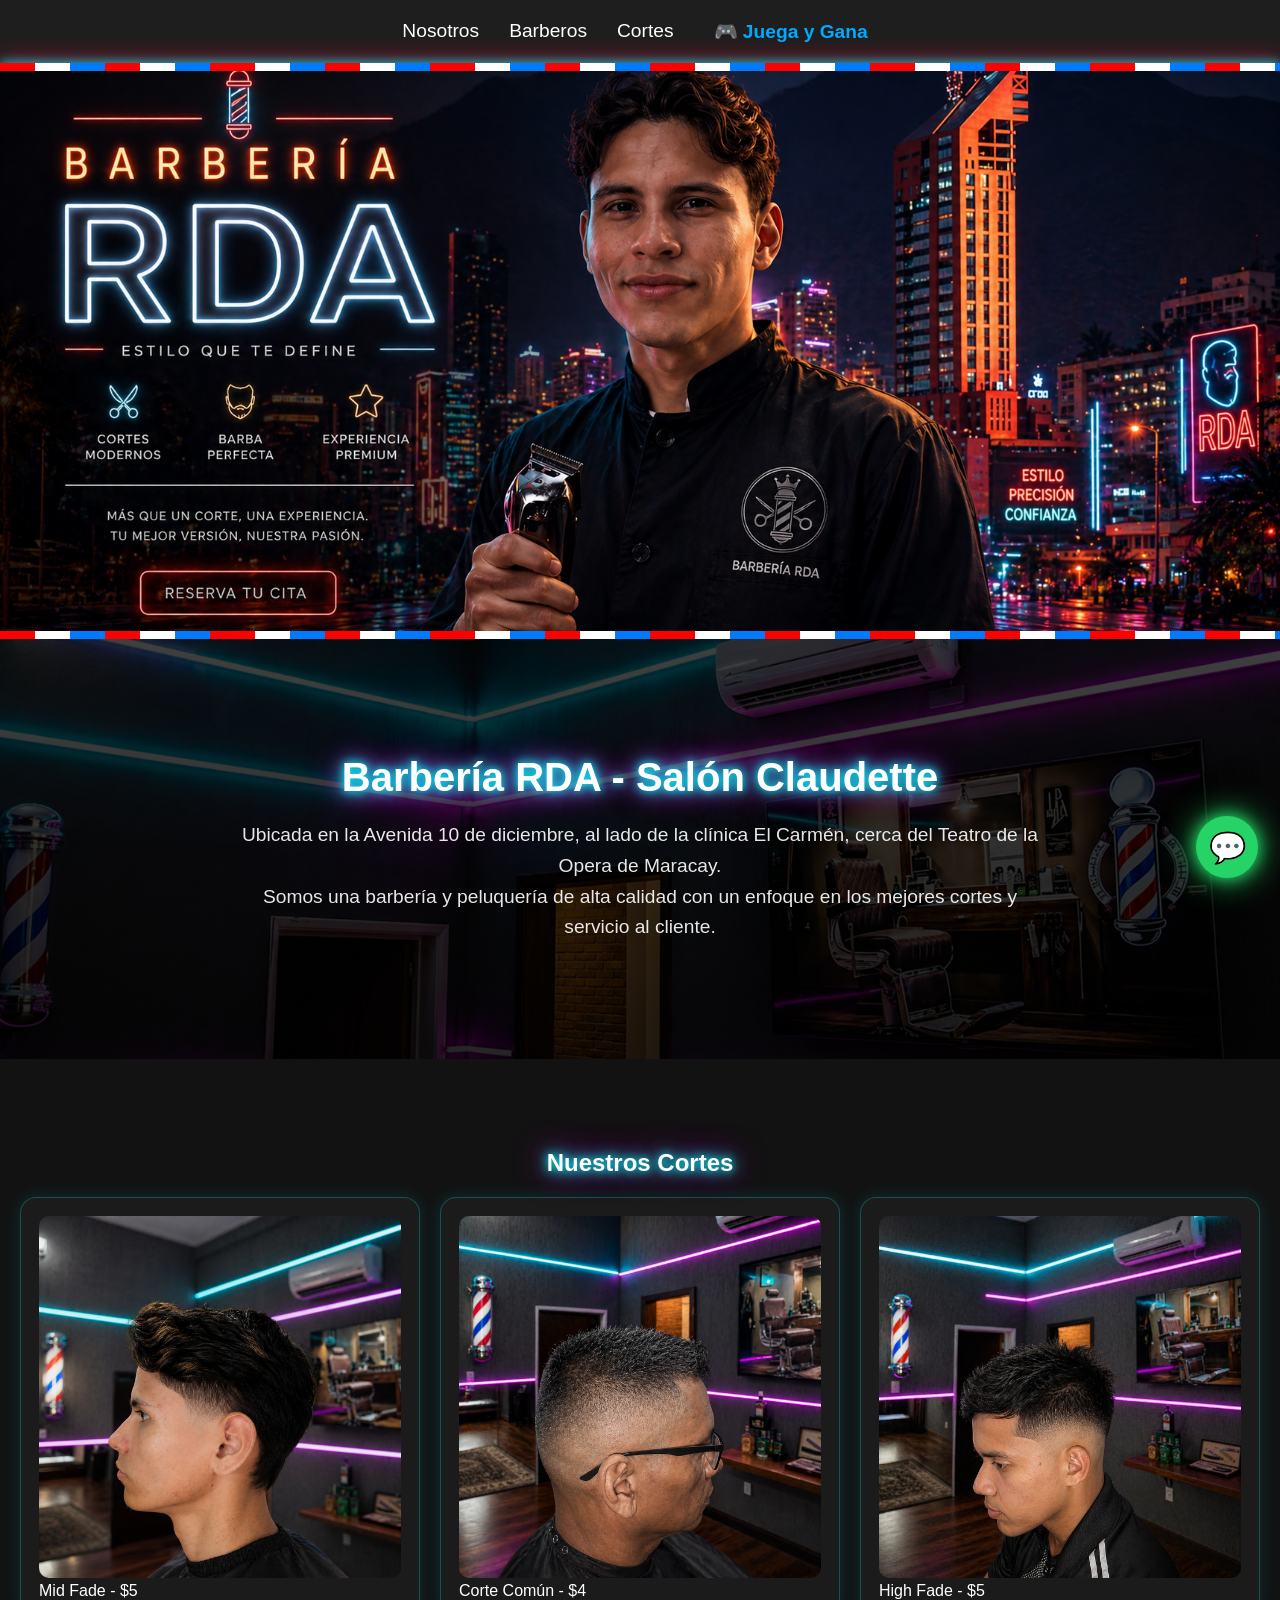
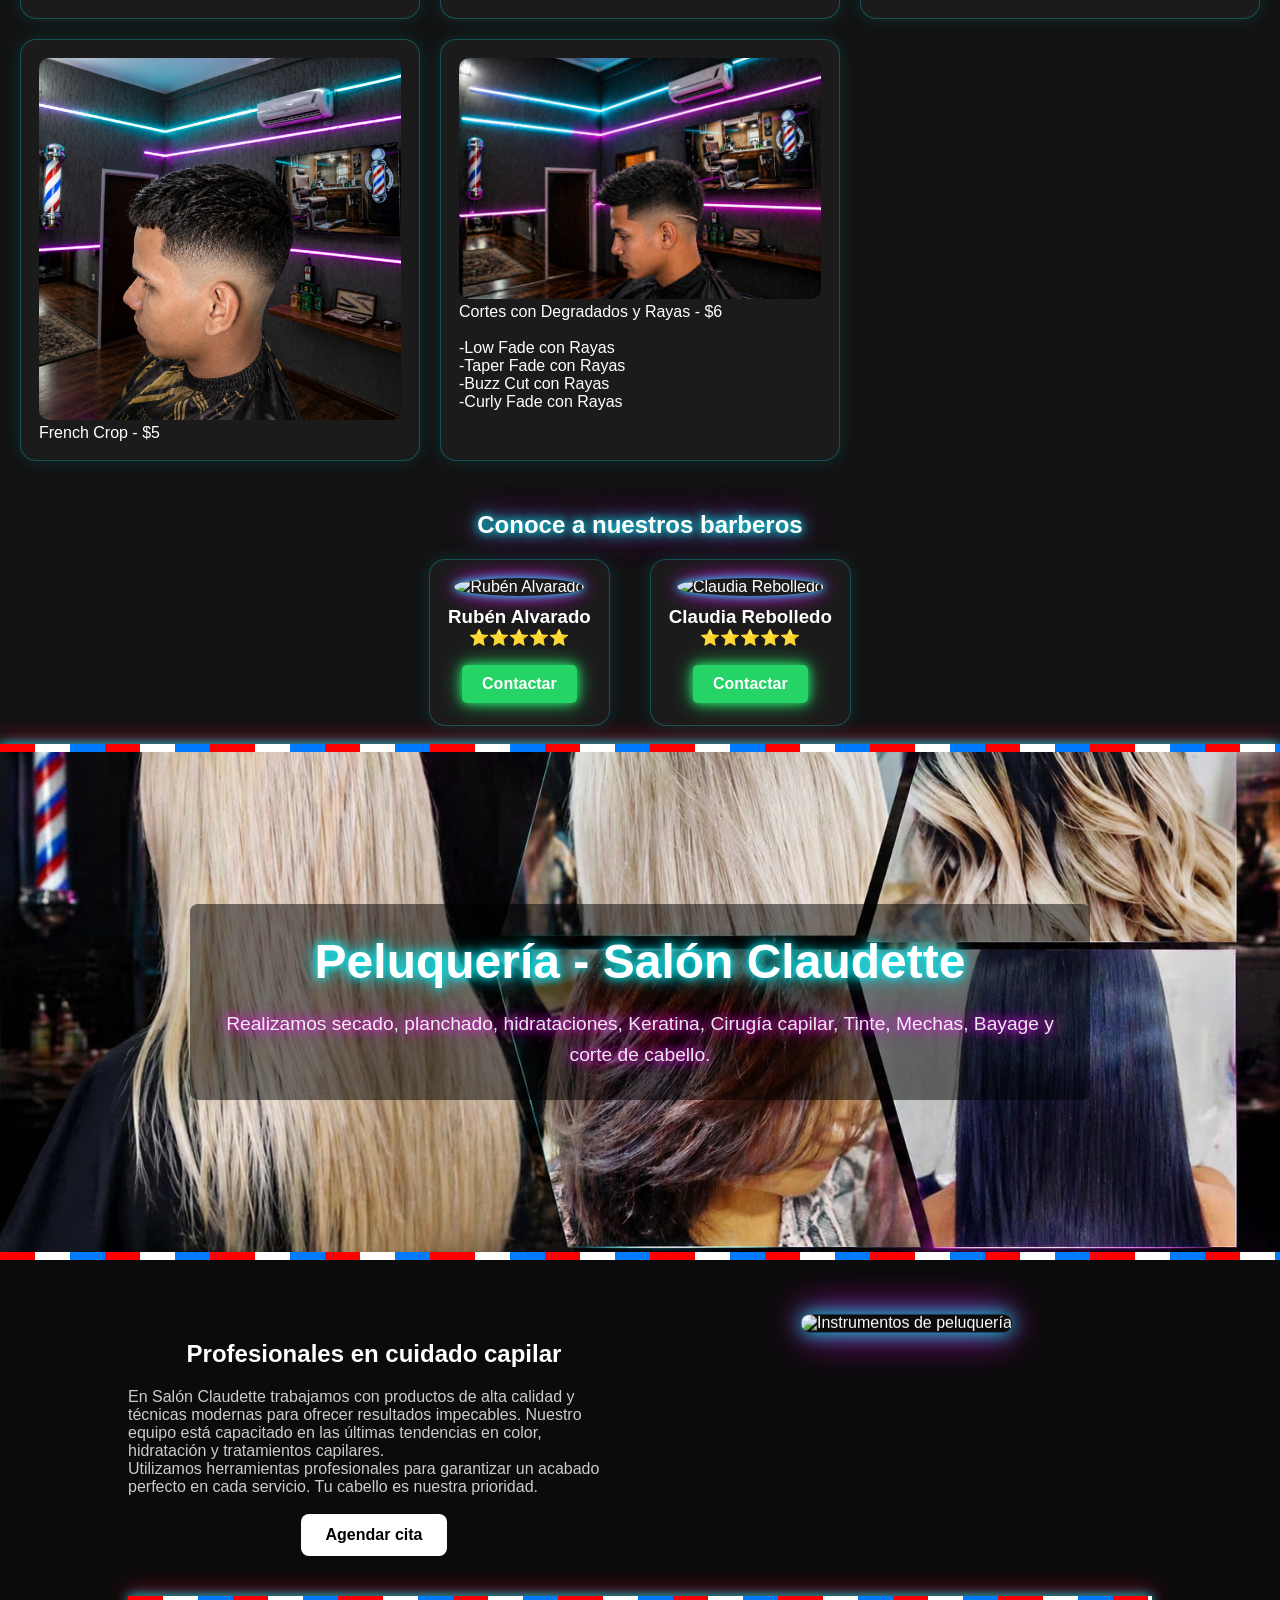
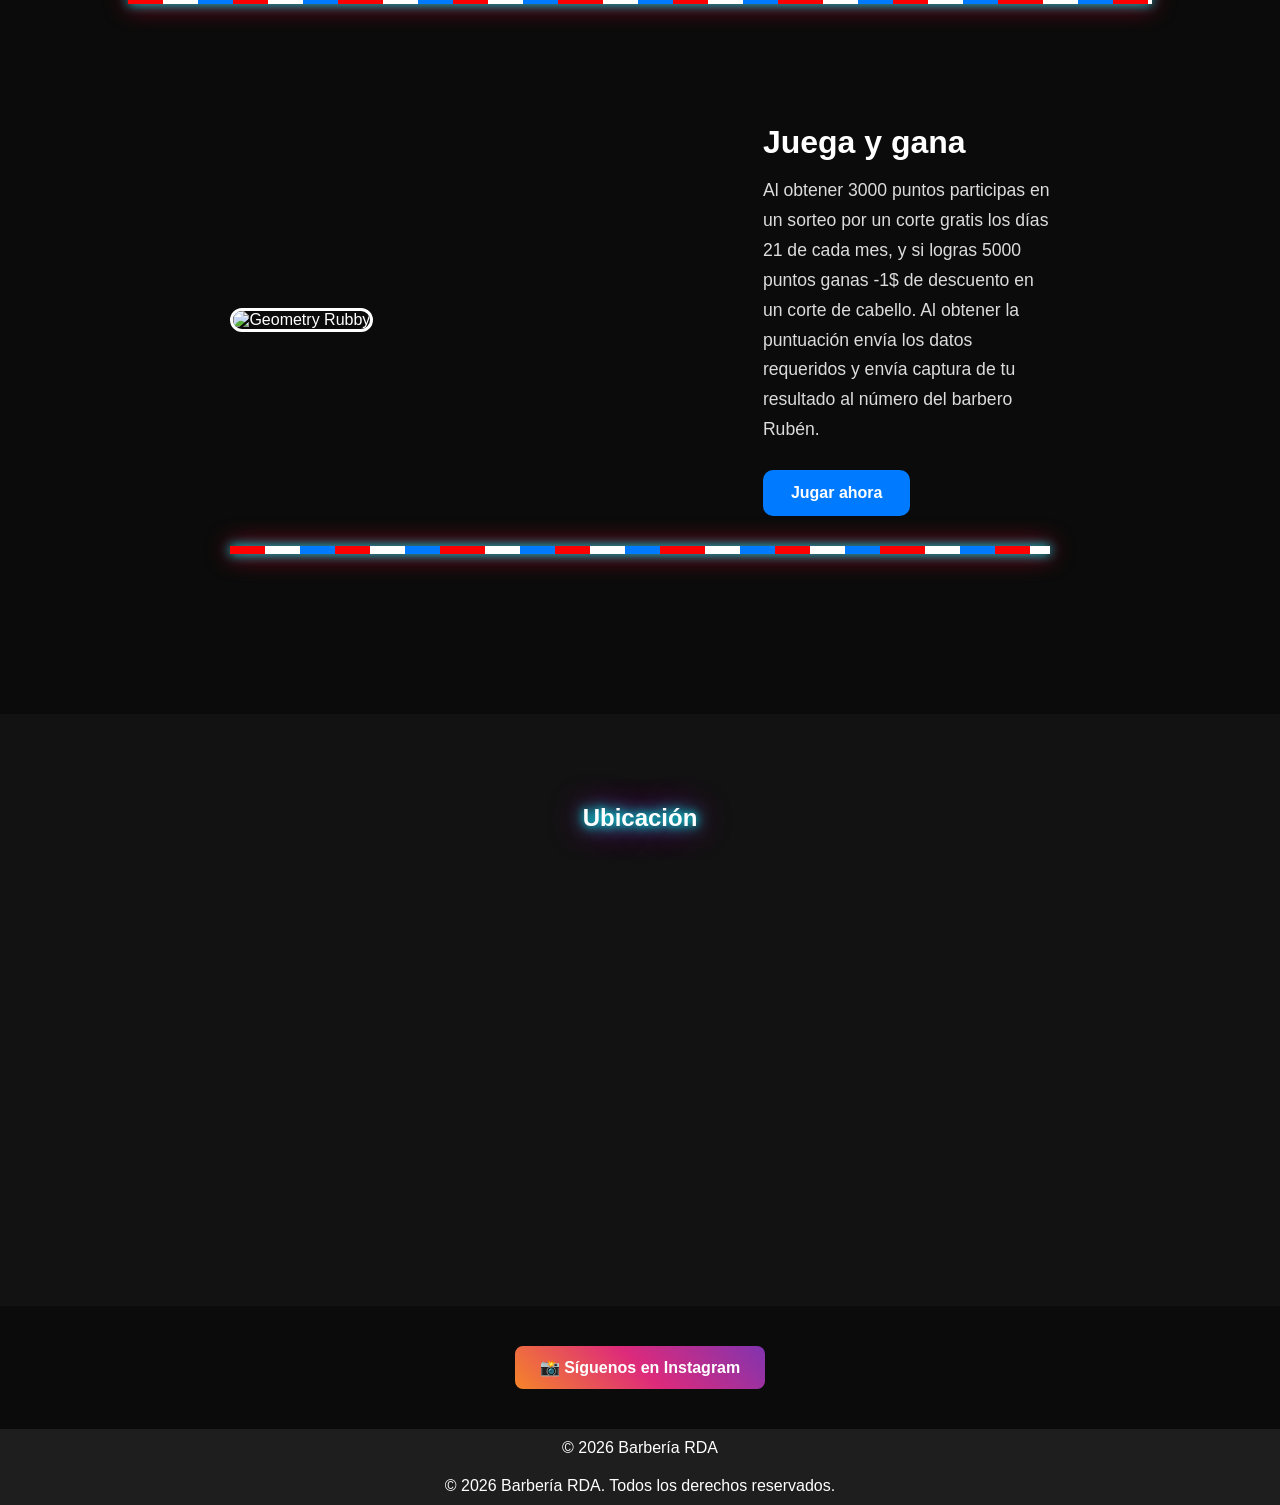
==== index.html @ 99c00459 "Add files via upload" ====
<!DOCTYPE html>
<html lang="es">
<head>
    <meta charset="UTF-8">
    <meta name="viewport" content="width=device-width, initial-scale=1.0">
    <title>Barbería RDA</title>
    <link rel="icon" href="favicon.ico">
    <link rel="stylesheet" href="style.css">
    <script src="script.js" defer></script>
</head>
<body>
    <!-- NAVBAR -->
    <header>
        <nav>
            <ul>
                <li><a href="#nosotros">Nosotros</a></li>
                <li><a href="#barberos">Barberos</a></li>
                <li><a href="#cortes">Cortes</a></li>
                <li>
    <a href="juego.html" class="game-link">
        🎮 Juega y Gana
    </a>
</li>
            </ul>
        </nav>
    </header>
<div class="barber-lines"></div>
    <!-- Hade de portada -->
    <section class="hero" id="hero">
        <div class="hero-content">
        </div>
    </section>
<div class="barber-lines"></div>
    <section id="nosotros" class="about">
    <div class="about-content">
        <h2>Barbería RDA - Salón Claudette</h2>
        <p>
            Ubicada en la Avenida 10 de diciembre, al lado de la clínica El Carmén,
            cerca del Teatro de la Opera de Maracay.
        </p>
        <p>
            Somos una barbería y peluquería de alta calidad con un enfoque en los mejores cortes
            y servicio al cliente.
        </p>
    </div>
</section>

    <!-- Galería de Cortes -->
    <section id="cortes" class="gallery">
        <h2>Nuestros Cortes</h2>
        <div class="gallery-container">
            <div class="gallery-item">
                <img src="mid_fade.png" alt="Mid Fade">
                <p>Mid Fade - $5</p>
            </div>
            <div class="gallery-item">
                <img src="corte_comun.png" alt="Corte Común">
                <p>Corte Común - $4</p>
            </div>
            <div class="gallery-item">
                <img src="high_fade.png" alt="High Fade">
                <p>High Fade - $5</p>
            </div>
            <div class="gallery-item">
                <img src="french_crop.png" alt="French Crop">
                <p>French Crop - $5</p>
            </div>
            <div class="gallery-item">
                <img src="degradado_rayas.png" alt="Corte con Degradados y Rayas">
                <br>
                <p>Cortes con Degradados y Rayas - $6</p>
                <br>
                <p> -Low Fade con Rayas</p>
                <p> -Taper Fade con Rayas</p>
                <p> -Buzz Cut con Rayas</p>
                <p> -Curly Fade con Rayas</p>
            </div>
        </div>
    </section>

    <!-- Sección de Barberos -->
    <section id="barberos" class="barbers">
        <h2>Conoce a nuestros barberos</h2>
        <div class="barber-container">
            <!-- Barbero 1 -->
            <div class="barber">
                <img src="barbero1.png" alt="Rubén Alvarado" class="barber-photo">
                <h3>Rubén Alvarado</h3>
                <p>⭐⭐⭐⭐⭐</p>
                <br>
                <a href="https://wa.me/584122921565" class="contact-btn">Contactar</a>
            </div>
            <!-- Barbero 2 -->
            <div class="barber">
                <img src="barbero2.png" alt="Claudia Rebolledo" class="barber-photo">
                <h3>Claudia Rebolledo</h3>
                <p>⭐⭐⭐⭐⭐</p>
                <br>
                <a href="https://wa.me/584122921565" class="contact-btn">Contactar</a>
            </div>
        </div>
        <br>
    </section>

    <div class="barber-lines"></div>
<!-- Sección de Peluquería - Salón Claudette -->
<section id="salon" class="salon">
    <div class="salon-content">
        <h2>Peluquería - Salón Claudette</h2>
        <p>Realizamos secado, planchado, hidrataciones, Keratina, Cirugía capilar, Tinte, Mechas, Bayage y corte de cabello.</p>
    </div>
</section>

<div class="barber-lines"></div>

<section class="info-salon">
    
    <div class="info-text">
        <h2>Profesionales en cuidado capilar</h2>
        <p>
            En Salón Claudette trabajamos con productos de alta calidad y técnicas modernas para ofrecer resultados impecables.
            Nuestro equipo está capacitado en las últimas tendencias en color, hidratación y tratamientos capilares.
        </p>

        <p>
            Utilizamos herramientas profesionales para garantizar un acabado perfecto en cada servicio.
            Tu cabello es nuestra prioridad.
        </p>
<br>
        <a href="https://wa.me/584122921565" class="btn-neon">Agendar cita</a>
    </div>

    <div class="info-img">
        <img src="images/peluqueria-tools.png" alt="Instrumentos de peluquería">
    </div>

<div class="barber-lines"></div>

<section class="juega-gana">
    <div class="juega-img">
        <img src="images/geometry-rubby.png" alt="Geometry Rubby">
    </div>

    <div class="juega-text">
        <h3>Juega y gana</h3>
        <p>
            Al obtener 3000 puntos participas en un sorteo por un corte gratis
            los días 21 de cada mes, y si logras 5000 puntos ganas -1$ de descuento
            en un corte de cabello. Al obtener la puntuación envía los datos requeridos
            y envía captura de tu resultado al número del barbero Rubén.
        </p>

        <a href="juego.html" class="juega-btn">Jugar ahora</a>
    </div>
<div class="barber-lines"></div>
</section>
</section>
    <!-- Mapa de ubicación -->
    <section class="map">
    <h2>Ubicación</h2>

    <iframe
        src="https://www.google.com/maps?q=10.247257297403266,-67.5965712957695&z=17&output=embed"
        width="100%"
        height="400"
        style="border:0;"
        allowfullscreen=""
        loading="lazy">
    </iframe>

</section>

 <!-- NUEVO BOTÓN INSTAGRAM -->
<div class="instagram-section">
    <a href="https://instagram.com/rubycla6?utm_source=qr&igsh=MTQ2eWVIYm5rbWIwaQ==" target="_blank" class="instagram-btn">
        📸 Síguenos en Instagram
    </a>
</div>

<!-- FOOTER -->
<footer>
    <p>&copy; 2026 Barbería RDA</p>
</footer>

    <!-- Footer -->
    <footer>
        <p>&copy; 2026 Barbería RDA. Todos los derechos reservados.</p>
    </footer>

</body>
</html>
---- style.css ----
* {
    margin: 0;
    padding: 0;
    box-sizing: border-box;
}

body {
    font-family: Arial, sans-serif;
    background-color: #121212;
    color: #fff;
}

header {
    background: #1e1e1e;
    padding: 20px;
}

nav ul {
    display: flex;
    justify-content: center;
    list-style-type: none;
}

nav ul li {
    margin: 0 15px;
}

nav ul li a {
    color: #fff;
    text-decoration: none;
    font-size: 1.2rem;
}

.hero {
    position: relative;
    width: 100%;
    min-height: 560px;
    background: url('your-image.png') no-repeat center center/cover;
    display: flex;
    justify-content: center;
    align-items: center;
    text-align: center;
    padding: 20px;
}

.hero::before,
.hero::after {
    content: "";
    position: absolute;
    top: 0;
    bottom: 0;
    width: 10px;
    background: linear-gradient(180deg, #ff0000, #00ffff, #ffffff);
    z-index: -1;
}

.hero::before {
    left: 0;
}

.hero::after {
    right: 0;
}

/* Efecto neón animado */
.hero-content h1 {
    font-size: 3rem;
    margin: 0;
    text-shadow:
        0 0 10px #00f7ff,
        0 0 20px #00f7ff,
        0 0 35px #ff00ff;
    color: white;
}

.about {
    width: 100%;
    min-height: 420px;
    background-image: linear-gradient(
        rgba(0,0,0,0.75),
        rgba(0,0,0,0.85)
    ), url('1001301289.png'); /* ← tu imagen 1 */
    
    background-size: cover;
    background-position: center;
    background-repeat: no-repeat;

    display: flex;
    justify-content: center;
    align-items: center;
    text-align: center;
    padding: 60px 20px;
}

.about-content {
    max-width: 800px;
    color: #fff;
}

.about-content h2 {
    font-size: 2.5rem;
    margin-bottom: 20px;
    text-shadow:
        0 0 8px #00f7ff,
        0 0 18px #00f7ff,
        0 0 30px #ff00ff;
}

.about-content p {
    font-size: 1.2rem;
    line-height: 1.6;
    opacity: 0.9;
}

h2 {
    text-align: center;
    margin-bottom: 20px;
}

.gallery-container {
    display: grid;
    grid-template-columns: repeat(3, 1fr);
    gap: 20px;
}
/* Sección de Cortes */
.gallery {
    padding: 50px 20px;
    margin-top: 40px;  /* Añadir espacio encima */
}

.gallery-item img {
    width: 100%;
    height: auto;
    border-radius: 10px;
}

.barber-container {
    display: flex;
    justify-content: center;
    gap: 40px;
}

.barber {
    text-align: center;
}

.barber-photo {
    width: 150px;
    height: 150px;
    border-radius: 50%;
    margin-bottom: 10px;

     box-shadow:
        0 0 10px #00f7ff,
        0 0 20px #ff00ff;
}

.contact-btn {
    background-color: #25d366;
    padding: 10px 20px;
    border-radius: 5px;
    color: white;
    text-decoration: none;
    font-weight: bold;
    display: inline-block;
}

.social-icons {
    display: flex;
    justify-content: center;
    gap: 20px;
}

.social-icons a {
    color: #fff;
    font-size: 1.2rem;
    text-decoration: none;
}

.socials {
    display: block;
    opacity: 1;
}

footer {
    background-color: #1e1e1e;
    text-align: center;
    padding: 10px;
}
/* Animaciones al hacer scroll */
.hidden {
    opacity: 0;
    transform: translateY(45px);
    transition: all 0.8s ease;
}

.show {
    opacity: 1;
    transform: translateY(0);
}

/* Efecto neón animado */
.hero-content h1,
h2 {
    text-shadow:
        0 0 8px #00f7ff,
        0 0 18px #00f7ff,
        0 0 35px #ff00ff;
}

.neon-active {
    text-shadow:
        0 0 10px #ffffff,
        0 0 20px #00f7ff,
        0 0 40px #00f7ff,
        0 0 70px #ff00ff;
}

/* Efectos en botones */
.contact-btn {
    position: relative;
    overflow: hidden;
    box-shadow:
        0 0 10px #25d366,
        0 0 20px #25d366;
    transition: 0.3s ease;
}

.contact-btn:hover {
    transform: scale(1.08);
    box-shadow:
        0 0 15px #25d366,
        0 0 35px #25d366,
        0 0 60px #25d366;
}

/* Botón flotante WhatsApp */
.whatsapp-float {
    position: fixed;
    right: 22px;
    bottom: 22px;
    width: 62px;
    height: 62px;
    background: #25d366;
    color: white;
    border-radius: 50%;
    font-size: 30px;
    text-decoration: none;
    display: flex;
    justify-content: center;
    align-items: center;
    z-index: 999;
    box-shadow:
        0 0 15px #25d366,
        0 0 35px #25d366;
    animation: pulseWhatsapp 1.6s infinite;
}

@keyframes pulseWhatsapp {
    0% {
        transform: scale(1);
        box-shadow: 0 0 10px #25d366;
    }

    50% {
        transform: scale(1.12);
        box-shadow:
            0 0 20px #25d366,
            0 0 45px #25d366;
    }

    100% {
        transform: scale(1);
        box-shadow: 0 0 10px #25d366;
    }
}

/* Botón flotante subir arriba */
.top-float {
    position: fixed;
    right: 22px;
    bottom: 95px;
    width: 48px;
    height: 48px;
    border: none;
    border-radius: 50%;
    background: #00f7ff;
    color: #000;
    font-size: 24px;
    font-weight: bold;
    cursor: pointer;
    opacity: 0;
    pointer-events: none;
    z-index: 999;
    box-shadow:
        0 0 12px #00f7ff,
        0 0 30px #00f7ff;
    transition: 0.3s ease;
}

.top-float.active {
    opacity: 1;
    pointer-events: auto;
}

.top-float:hover {
    transform: scale(1.12);
    background: #ff00ff;
    color: white;
    box-shadow:
        0 0 15px #ff00ff,
        0 0 35px #ff00ff;
}

/* Cards con efecto neón */
.gallery-item,
.barber {
    background: rgba(255, 255, 255, 0.04);
    border: 1px solid rgba(0, 247, 255, 0.25);
    border-radius: 16px;
    padding: 18px;
    box-shadow: 0 0 18px rgba(0, 247, 255, 0.12);
    transition: 0.35s ease;
}

.gallery-item:hover,
.barber:hover {
    transform: translateY(-8px) scale(1.02);
    border-color: #ff00ff;
    box-shadow:
        0 0 18px #00f7ff,
        0 0 35px rgba(255, 0, 255, 0.45);
}

/* Imagen con efecto profesional */
.gallery-item img,
.barber-photo {
    transition: 0.35s ease;
}

.gallery-item:hover img {
    transform: scale(1.05);
    filter: brightness(1.15) contrast(1.1);
}

/* Navbar neón */
nav ul li a {
    transition: 0.3s ease;
}

nav ul li a:hover {
    color: #00f7ff;
    text-shadow:
        0 0 8px #00f7ff,
        0 0 18px #00f7ff;
}
/* Sección de Ubicación */
.map {
    padding: 50px 20px;
    margin-top: 40px;  /* Añadir espacio encima */
}
/* Estilo para la sección Peluquería - Salón Claudette */
.salon {
    position: relative;
    width: 100%;
    min-height: 500px;

    background: url('a_polished_salon_style_collage_image_advertisement.png') center/cover no-repeat;

    display: flex;
    justify-content: center;
    align-items: center;
    text-align: center;
    padding: 60px 20px;
    color: #fff;
    overflow: hidden;
}

.salon-content {
    max-width: 900px;
    text-align: center;
    background: rgba(0, 0, 0, 0.5);  /* Fondo oscuro con un toque de transparencia */
    padding: 30px;
    border-radius: 8px;
}

.salon h2 {
    font-size: 3rem;
    margin-bottom: 20px;
    text-shadow: 0 0 8px #00f7ff, 0 0 18px #00f7ff;
}

.salon p {
    font-size: 1.2rem;
    line-height: 1.6;
    opacity: 0.9;
    text-shadow: 0 0 8px #ff00ff, 0 0 18px #ff00ff;
}

.info-salon {
    display: flex;
    align-items: center;
    justify-content: space-between;
    gap: 40px;

    padding: 80px 10%;
    background: #0b0b0b;
    color: #fff;

    flex-wrap: wrap;
}

/* TEXTO */
.info-text {
    flex: 1;
    min-width: 300px;
}

.info-text h2 {
    color: #ffffff;
    text-shadow: none;
}

.info-text {
    display: flex;
    flex-direction: column;
    align-items: center; /* centra TODO incluyendo el botón */
}

.info-text p {
    color: #cccccc;
    text-shadow: none;
}
/* BOTÓN NEON */
.btn-neon {
    display: inline-block;
    padding: 12px 25px;

    background: #ffffff;
    color: #000;

    font-weight: bold;
    border-radius: 8px;
    text-decoration: none;

    border: none;
    box-shadow: none;

    transition: 0.3s;
}
.btn-neon:hover {
    background: #eaeaea;
    transform: translateY(-2px);
}

/* IMAGEN */
.info-img {
    flex: 1;
    min-width: 300px;
    text-align: center;
}

.info-img img {
    width: 100%;
    max-width: 500px;

    border-radius: 15px;

    box-shadow:
        0 0 20px #00f7ff,
        0 0 40px #ff00ff;

    transition: 0.3s;
}

.info-img img:hover {
    transform: scale(1.03);
}

@media (max-width: 768px) {
    .info-salon {
        flex-direction: column;
        text-align: center;
    }
}

/* Scroll reveal */
.reveal {
    opacity: 0;
    transform: translateY(60px);
    transition: 0.9s ease;
}

.reveal.active {
    opacity: 1;
    transform: translateY(0);
}

/* Parallax */
.info-img img {
    will-change: transform;
}

/* Hover con brillo animado */
.info-img img,
.gallery-item,
.barber,
.info-salon {
    position: relative;
    overflow: hidden;
}

.info-img img:hover,
.gallery-item:hover,
.barber:hover {
    filter: brightness(1.15) contrast(1.1);
    box-shadow:
        0 0 20px #00f7ff,
        0 0 45px #ff00ff,
        0 0 70px rgba(255, 255, 255, 0.35);
}

/* Líneas tipo barbería animadas */
.barber-lines {
    width: 100%;
    height: 8px;
    background: repeating-linear-gradient(
        90deg,
        #ff0000 0 35px,
        #ffffff 35px 70px,
        #007bff 70px 105px
    );
    background-size: 220px 100%;
    animation: barberMove 2s linear infinite;
    box-shadow:
        0 0 12px #00f7ff,
        0 0 25px #ff0033;
}

@keyframes barberMove {
    from {
        background-position: 0 0;
    }
    to {
        background-position: 220px 0;
    }
}

.socials {
    position: relative;
    z-index: 10;
}

.instagram-section {
    width: 100%;
    padding: 40px 20px;
    text-align: center;
    background: #0b0b0b;
}

.instagram-btn {
    display: inline-block;
    padding: 12px 25px;

    background: linear-gradient(45deg, #f58529, #dd2a7b, #8134af);
    color: #fff;

    font-weight: bold;
    border-radius: 8px;
    text-decoration: none;

    transition: 0.3s;
}

.instagram-btn:hover {
    transform: translateY(-3px);
    opacity: 0.9;
}

.game-link {
    color: #00aaff;
    font-weight: bold;
    text-decoration: none;
    position: relative;
    padding: 5px 10px;
    transition: 0.3s;
}

.game-link:hover {
    color: #ffffff;
    text-shadow: 0 0 8px #00aaff;
}

.juega-gana {
    display: flex;
    align-items: center;
    justify-content: space-between;
    gap: 30px;
    padding: 80px 10%;
    background: #0b0b0b;
    color: #fff;
    flex-wrap: wrap;
    overflow: hidden;
}

.juega-img {
    flex: 1;
    max-width: 60%;
}

.juega-img img {
    width: 100%;
    height: auto;
    object-fit: cover;
    border-radius: 20px;
    border: 3px solid #ffffff;
}

.juega-text {
    flex: 1;
    max-width: 35%;
}

.juega-text h3 {
    font-size: 2rem;
    margin-bottom: 15px;
    color: #ffffff;
}

.juega-text p {
    font-size: 1.1rem;
    line-height: 1.7;
    color: #dcdcdc;
    margin-bottom: 25px;
}

.juega-btn {
    display: inline-block;
    padding: 14px 28px;
    background: #007bff;
    color: #fff;
    font-weight: bold;
    text-decoration: none;
    border-radius: 10px;
    transition: 0.3s ease;
}

.juega-btn:hover {
    background: #005fcc;
    transform: translateY(-3px);
}

@media (max-width: 768px) {
    .juega-gana {
        text-align: center;
        padding: 60px 20px;
        flex-direction: column;
    }

    .juega-img {
        max-width: 100%;
        margin-bottom: 20px;
    }

    .juega-text h3 {
        font-size: 2.2rem;
    }
}
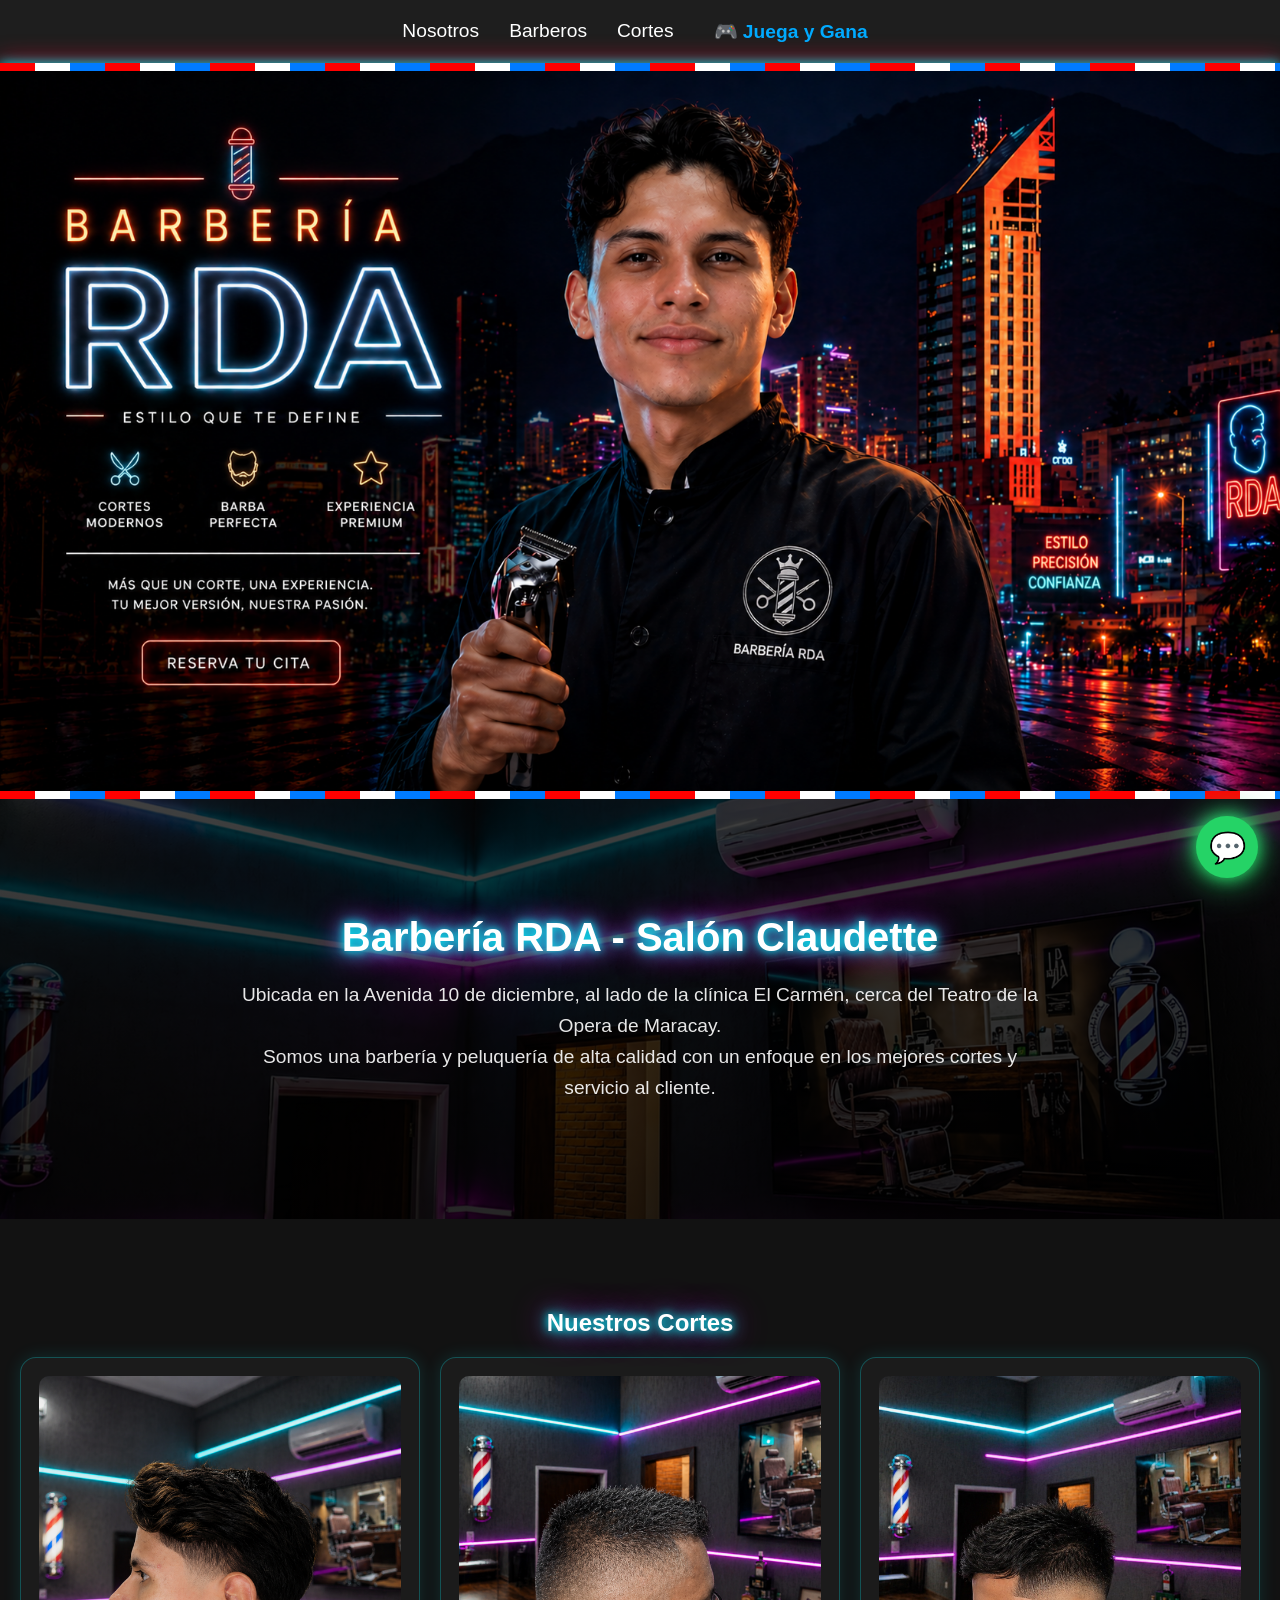
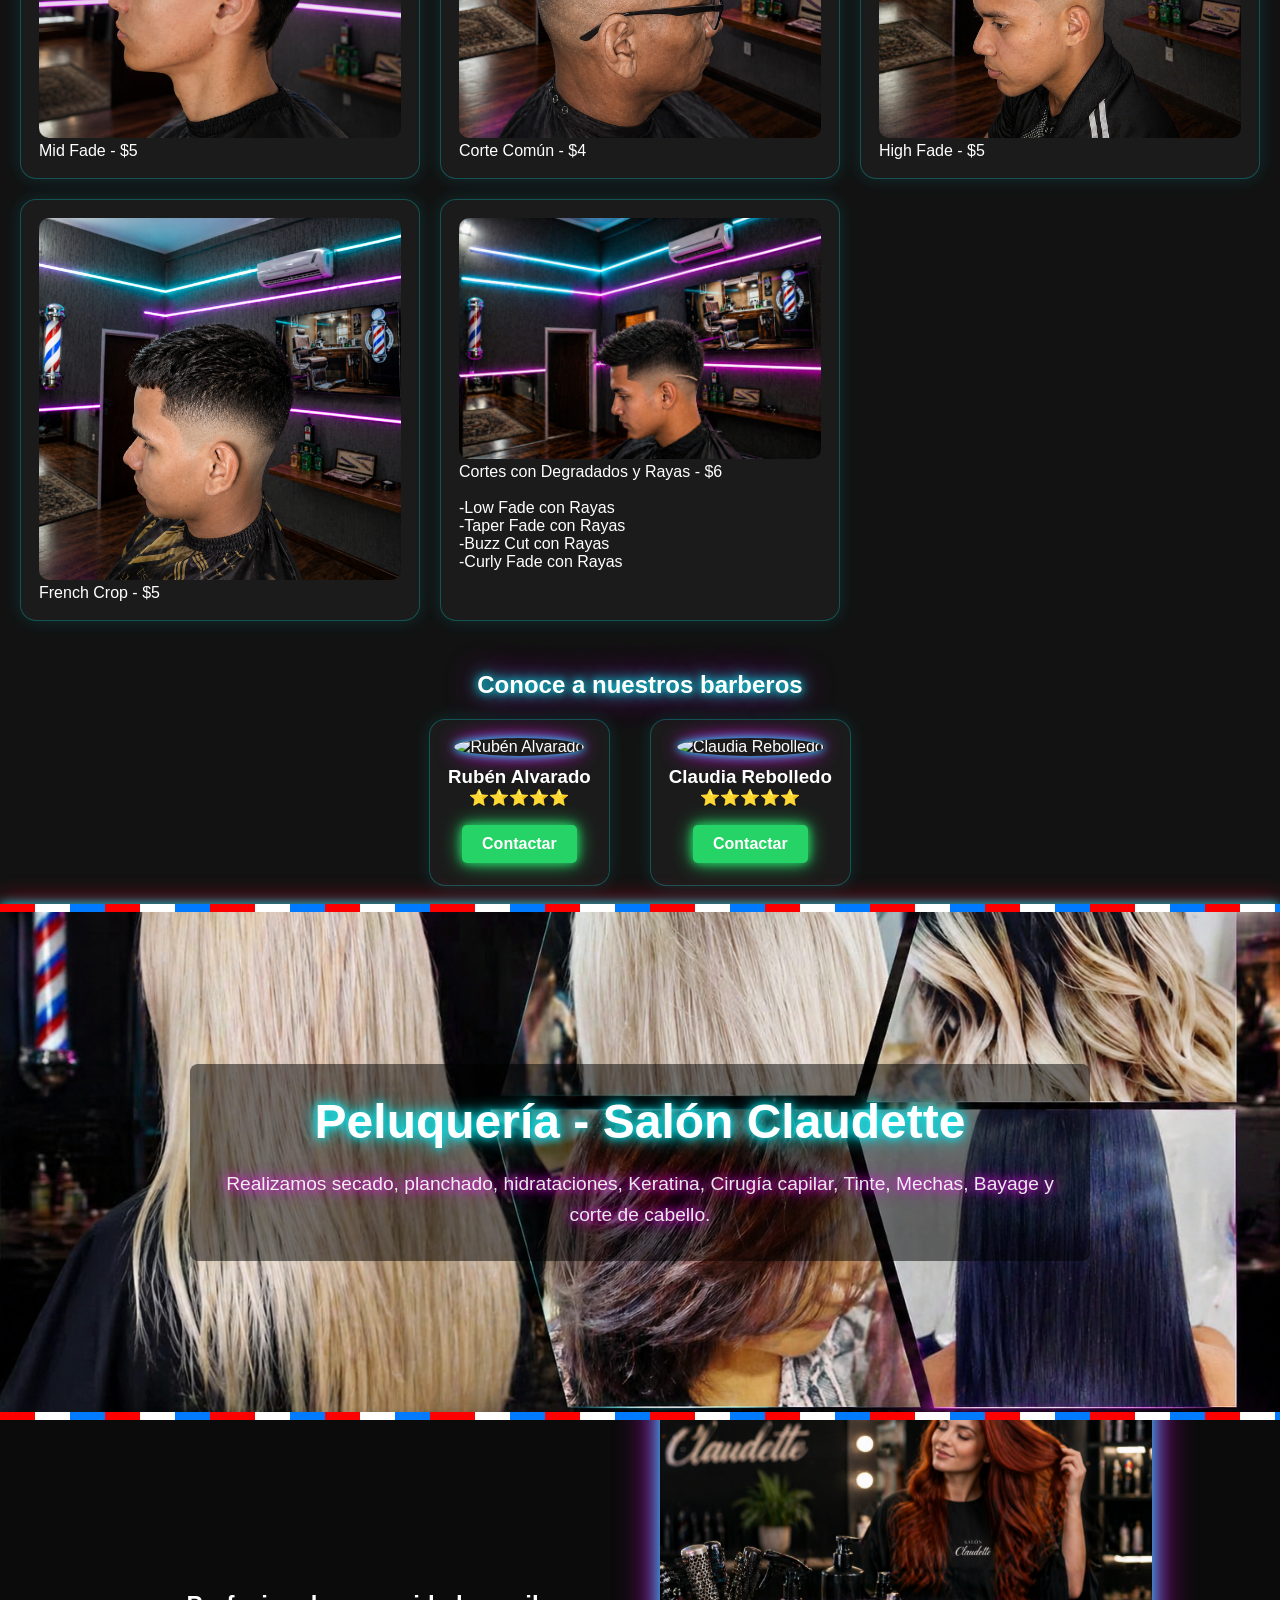
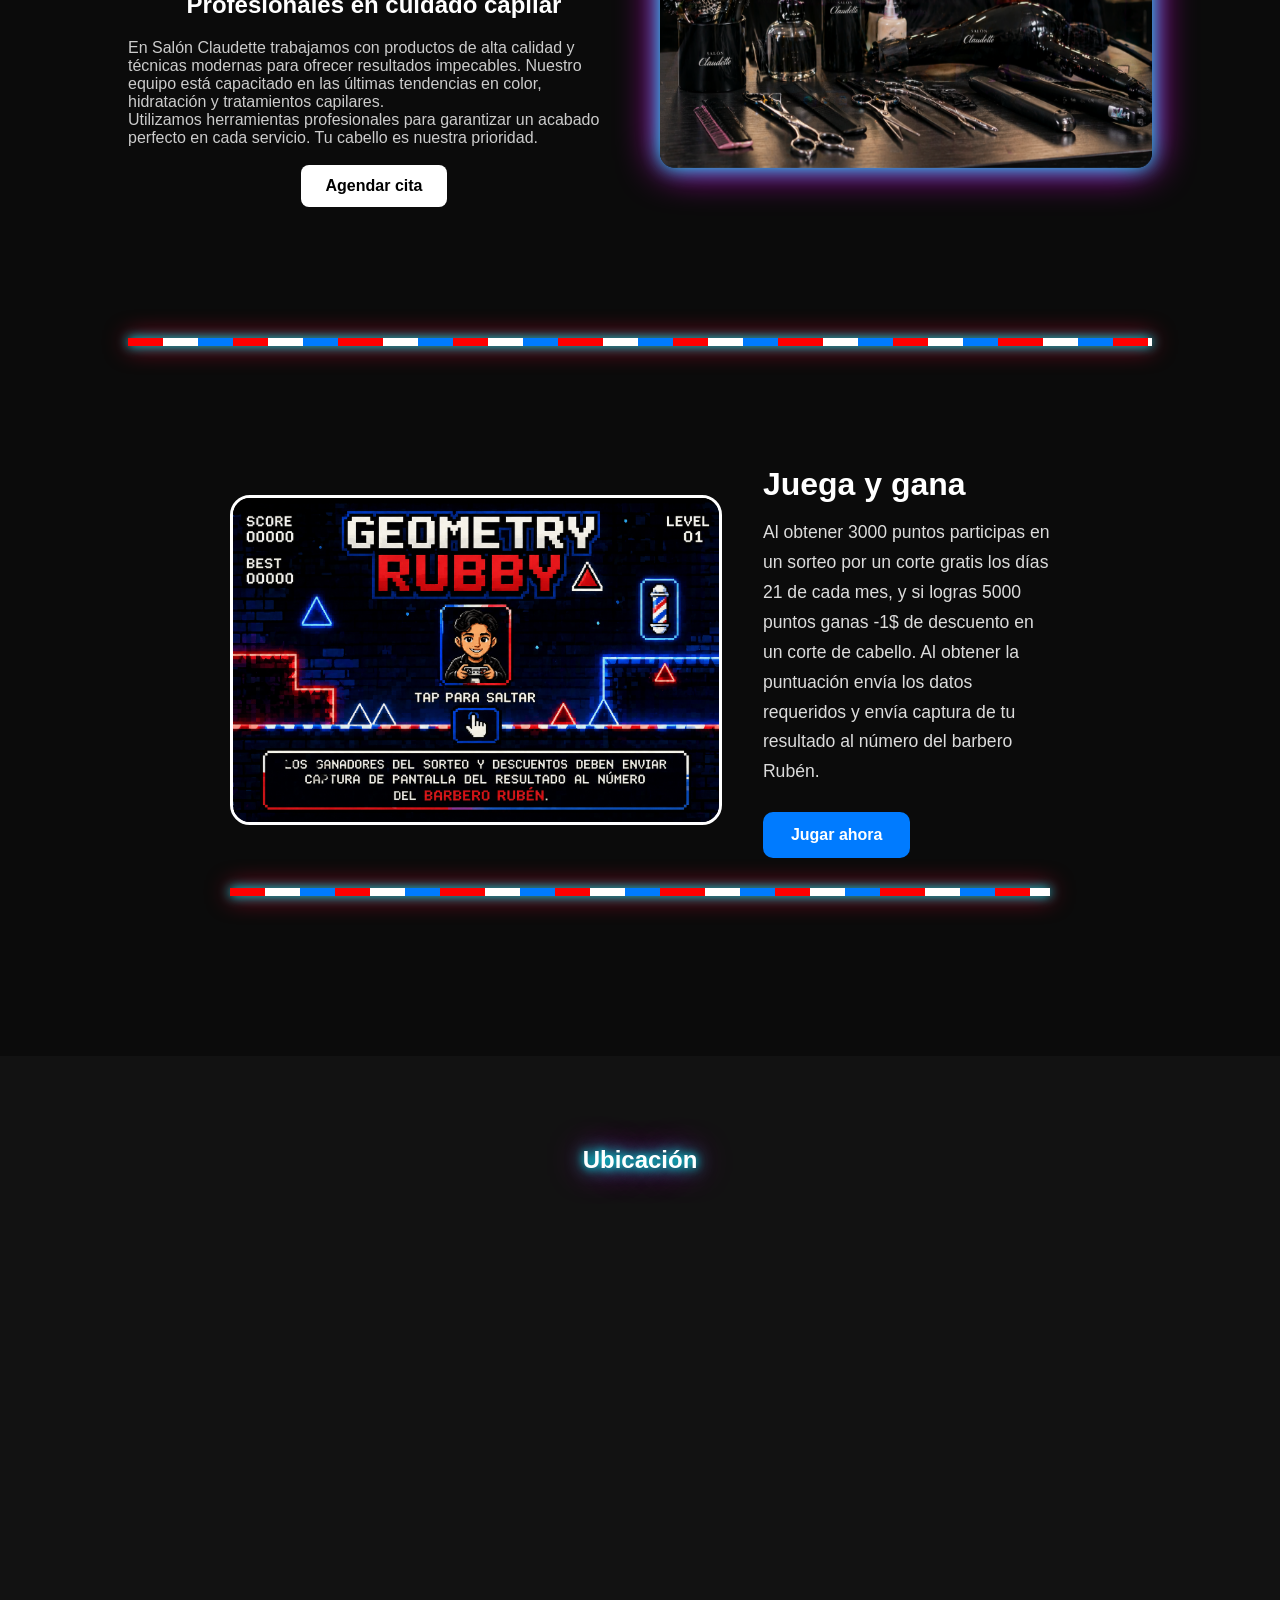
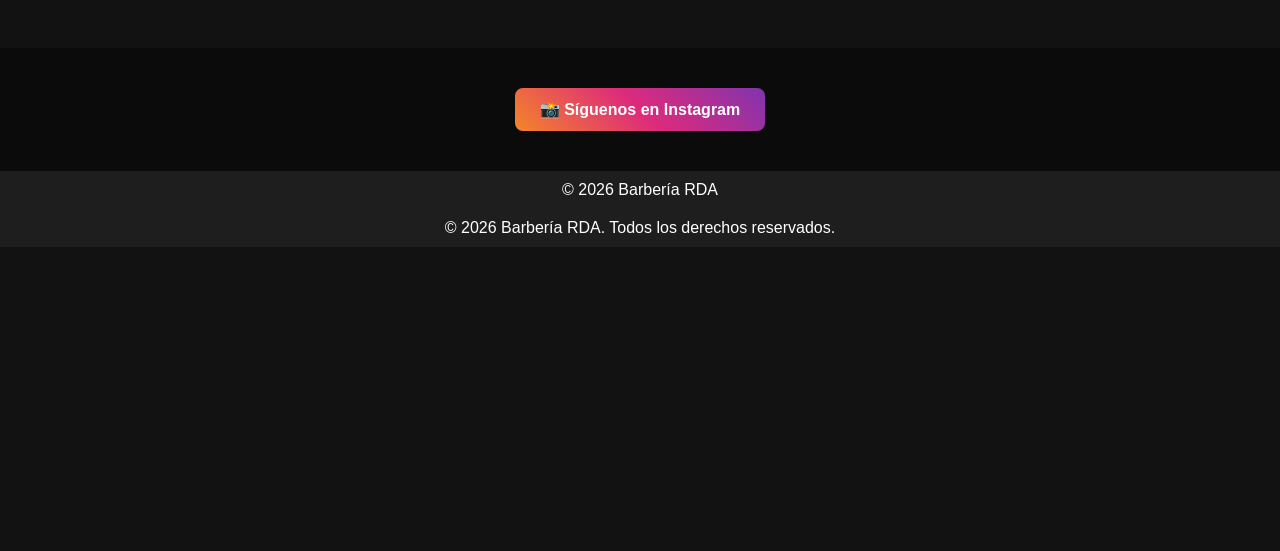
==== commit 4bf33d20: "Update index.html" ====
--- a/index.html
+++ b/index.html
@@ -27,6 +27,7 @@
 <div class="barber-lines"></div>
     <!-- Hade de portada -->
     <section class="hero" id="hero">
+        <img src="images/your-image.png" alt="Hero Image" class="hero-image">
         <div class="hero-content">
         </div>
     </section>
@@ -187,5 +188,18 @@
         <p>&copy; 2026 Barbería RDA. Todos los derechos reservados.</p>
     </footer>
 
+<iframe width="100%" height="300" scrolling="no" frameborder="no" allow="autoplay" src="https://w.soundcloud.com/player/?url=https%3A//api.soundcloud.com/tracks/soundcloud%253Atracks%253A225155103&color=%23ff5500&auto_play=true&hide_related=false&show_comments=true&show_user=true&show_reposts=false&show_teaser=true&visual=true">
+    
+<section class="music-player">
+    <iframe 
+        width="100%" 
+        height="120" 
+        scrolling="no" 
+        frameborder="no" 
+        allow="autoplay" 
+        src="https://w.soundcloud.com/player/?url=https%3A//api.soundcloud.com/tracks/soundcloud%253Atracks%253A225155103&color=%23ff5500&auto_play=false&hide_related=false&show_comments=false&show_user=true&show_reposts=false&show_teaser=false">
+    </iframe>
+</section>
+
 </body>
-</html>+</html>
--- a/style.css
+++ b/style.css
@@ -31,46 +31,70 @@
     font-size: 1.2rem;
 }
 
+/* Sección Hero */
 .hero {
     position: relative;
     width: 100%;
     min-height: 560px;
-    background: url('your-image.png') no-repeat center center/cover;
     display: flex;
     justify-content: center;
     align-items: center;
     text-align: center;
+    color: white;
+    overflow: hidden; /* Esto asegura que nada salga del área visible */
+}
+
+/* Contenedor de la imagen */
+.hero-wrapper {
+    width: 100%;
+    overflow-x: auto; /* Habilita el desplazamiento horizontal */
+    -webkit-overflow-scrolling: touch; /* Desplazamiento táctil suave para dispositivos móviles */
+    display: flex;
+    justify-content: flex-start; /* Inicia desde el lado izquierdo */
+    padding: 10px; /* Espacio para evitar que la imagen toque los bordes */
+}
+
+.hero-image {
+    min-width: 100%; /* Asegura que la imagen ocupe el 100% del contenedor */
+    height: auto;  /* Mantiene la proporción de la imagen */
+    object-fit: cover;  /* Asegura que la imagen cubra el contenedor sin deformarse */
+    transition: transform 0.3s ease;  /* Transición suave en el desplazamiento */
+}
+
+/* Estilo para el contenido del Hero (Texto) */
+.hero-content {
+    position: absolute;
+    z-index: 10; /* Asegura que el contenido esté sobre la imagen */
+    color: white;
+    text-shadow: 0 0 10px #00f7ff, 0 0 20px #00f7ff, 0 0 35px #ff00ff;
     padding: 20px;
-}
-
-.hero::before,
-.hero::after {
-    content: "";
-    position: absolute;
-    top: 0;
-    bottom: 0;
-    width: 10px;
-    background: linear-gradient(180deg, #ff0000, #00ffff, #ffffff);
-    z-index: -1;
-}
-
-.hero::before {
-    left: 0;
-}
-
-.hero::after {
-    right: 0;
-}
-
-/* Efecto neón animado */
-.hero-content h1 {
-    font-size: 3rem;
-    margin: 0;
-    text-shadow:
-        0 0 10px #00f7ff,
-        0 0 20px #00f7ff,
-        0 0 35px #ff00ff;
-    color: white;
+    width: 100%;
+    max-width: 90%;  /* Asegura que el contenido no ocupe más de 90% del ancho */
+}
+
+/* Ajustes para dispositivos móviles */
+@media (max-width: 768px) {
+    .hero-wrapper {
+        width: 100%;
+        padding: 0 15px; /* Añadimos un pequeño margen en dispositivos móviles */
+    }
+
+    .hero-content h1 {
+        font-size: 2rem; /* Ajustamos el tamaño del texto */
+    }
+
+    .hero-content p {
+        font-size: 1rem;
+    }
+
+    .hero-wrapper {
+        width: 100%;
+    }
+
+    .hero-image {
+        min-width: 100%;
+        max-width: 100%; /* Evita que la imagen se desborde */
+    }
 }
 
 .about {
@@ -665,4 +689,202 @@
     .juega-text h3 {
         font-size: 2.2rem;
     }
-}+}
+
+/* RESPONSIVE GENERAL */
+@media (max-width: 768px) {
+
+    body {
+        overflow-x: hidden;
+    }
+
+    nav ul {
+        flex-direction: column;
+        gap: 12px;
+        padding: 15px 0;
+    }
+
+    nav ul li {
+        margin: 5px 0;
+    }
+
+    nav ul li a {
+        font-size: 1rem;
+    }
+
+    .hero {
+        min-height: 360px;
+        background-size: cover;
+        background-position: center;
+        padding: 80px 15px;
+    }
+
+    .about {
+        min-height: 360px;
+        padding: 50px 18px;
+    }
+
+    .about-content h2,
+    .salon h2,
+    .juega-text h2,
+    .info-text h2 {
+        font-size: 2rem;
+    }
+
+    .about-content p,
+    .salon p,
+    .juega-text p,
+    .info-text p {
+        font-size: 1rem;
+        line-height: 1.6;
+    }
+
+    .gallery-container {
+        grid-template-columns: 1fr;
+    }
+
+    .gallery-item img {
+        height: 280px;
+        object-fit: cover;
+    }
+
+    .barber-container {
+        flex-direction: column;
+        gap: 30px;
+    }
+
+    .info-salon,
+    .juega-gana {
+        flex-direction: column;
+        text-align: center;
+        padding: 60px 20px;
+    }
+
+    .info-img img {
+        max-width: 100%;
+    }
+
+    .juega-img {
+        max-width: 100%;
+    }
+
+    .juega-img img {
+        width: 100%;
+        height: auto;
+        object-fit: contain;
+    }
+
+    .map iframe {
+        height: 300px;
+    }
+
+    .instagram-btn,
+    .btn-neon,
+    .juega-btn,
+    .contact-btn {
+        width: 100%;
+        max-width: 280px;
+        text-align: center;
+    }
+
+    footer {
+        font-size: 0.9rem;
+        padding: 20px;
+    }
+}
+
+@media (max-width: 768px) {
+
+    .gallery-container {
+        grid-template-columns: 1fr;
+        gap: 25px;
+    }
+
+    .gallery-item {
+        width: 100%;
+    }
+
+    .gallery-item img {
+        width: 100%;
+        height: 360px;
+        object-fit: cover;
+        border-radius: 18px;
+    }
+
+    .barber-photo {
+        width: 180px;
+        height: 180px;
+        object-fit: cover;
+        display: block;
+        margin: 0 auto 15px;
+    }
+
+    .info-img img,
+    .juega-img img {
+        width: 100%;
+        max-width: 100%;
+        height: auto;
+        object-fit: contain;
+        display: block;
+    }
+}
+
+/* Estilo para las imágenes de la galería (Nuestros Cortes) */
+.nuestros-cortes .gallery-item {
+    width: 100%;
+    max-width: 350px; /* Maximo tamaño de la imagen en pantallas grandes */
+    margin: 0 auto; /* Centrar imágenes en pantallas pequeñas */
+}
+
+.nuestros-cortes .gallery-item img {
+    width: 100%; /* Hace que la imagen ocupe el 100% del contenedor */
+    height: auto; /* Mantiene la proporción de la imagen */
+    object-fit: cover; /* Asegura que la imagen no se deforme, cubriendo el contenedor */
+    border-radius: 10px;
+}
+
+/* Asegurar que se vean bien en pantallas pequeñas */
+@media (max-width: 768px) {
+    .nuestros-cortes .gallery-item {
+        max-width: 100%; /* Permite que la imagen ocupe todo el espacio disponible */
+        padding: 10px; /* Un poco de espacio alrededor */
+    }
+}
+
+@media (max-width: 768px) {
+
+    .juega-text {
+        max-width: 100%;
+        padding: 0 20px;
+    }
+
+    .juega-text h3 {
+        text-align: center;
+        font-size: 2rem;
+        margin-bottom: 15px;
+    }
+
+    .juega-text p {
+        text-align: justify; /* 🔥 esto arregla TODO */
+        font-size: 1rem;
+        line-height: 1.7;
+        max-width: 100%;
+    }
+
+}
+
+.music-player {
+    position: fixed;
+    bottom: 0;
+    left: 0;
+    width: 100%;
+    background: #0b0b0b;
+    z-index: 999;
+    box-shadow: 0 -2px 10px rgba(0,0,0,0.5);
+}
+
+.music-player iframe {
+    width: 100%;
+    height: 100px;
+    border: none;
+}
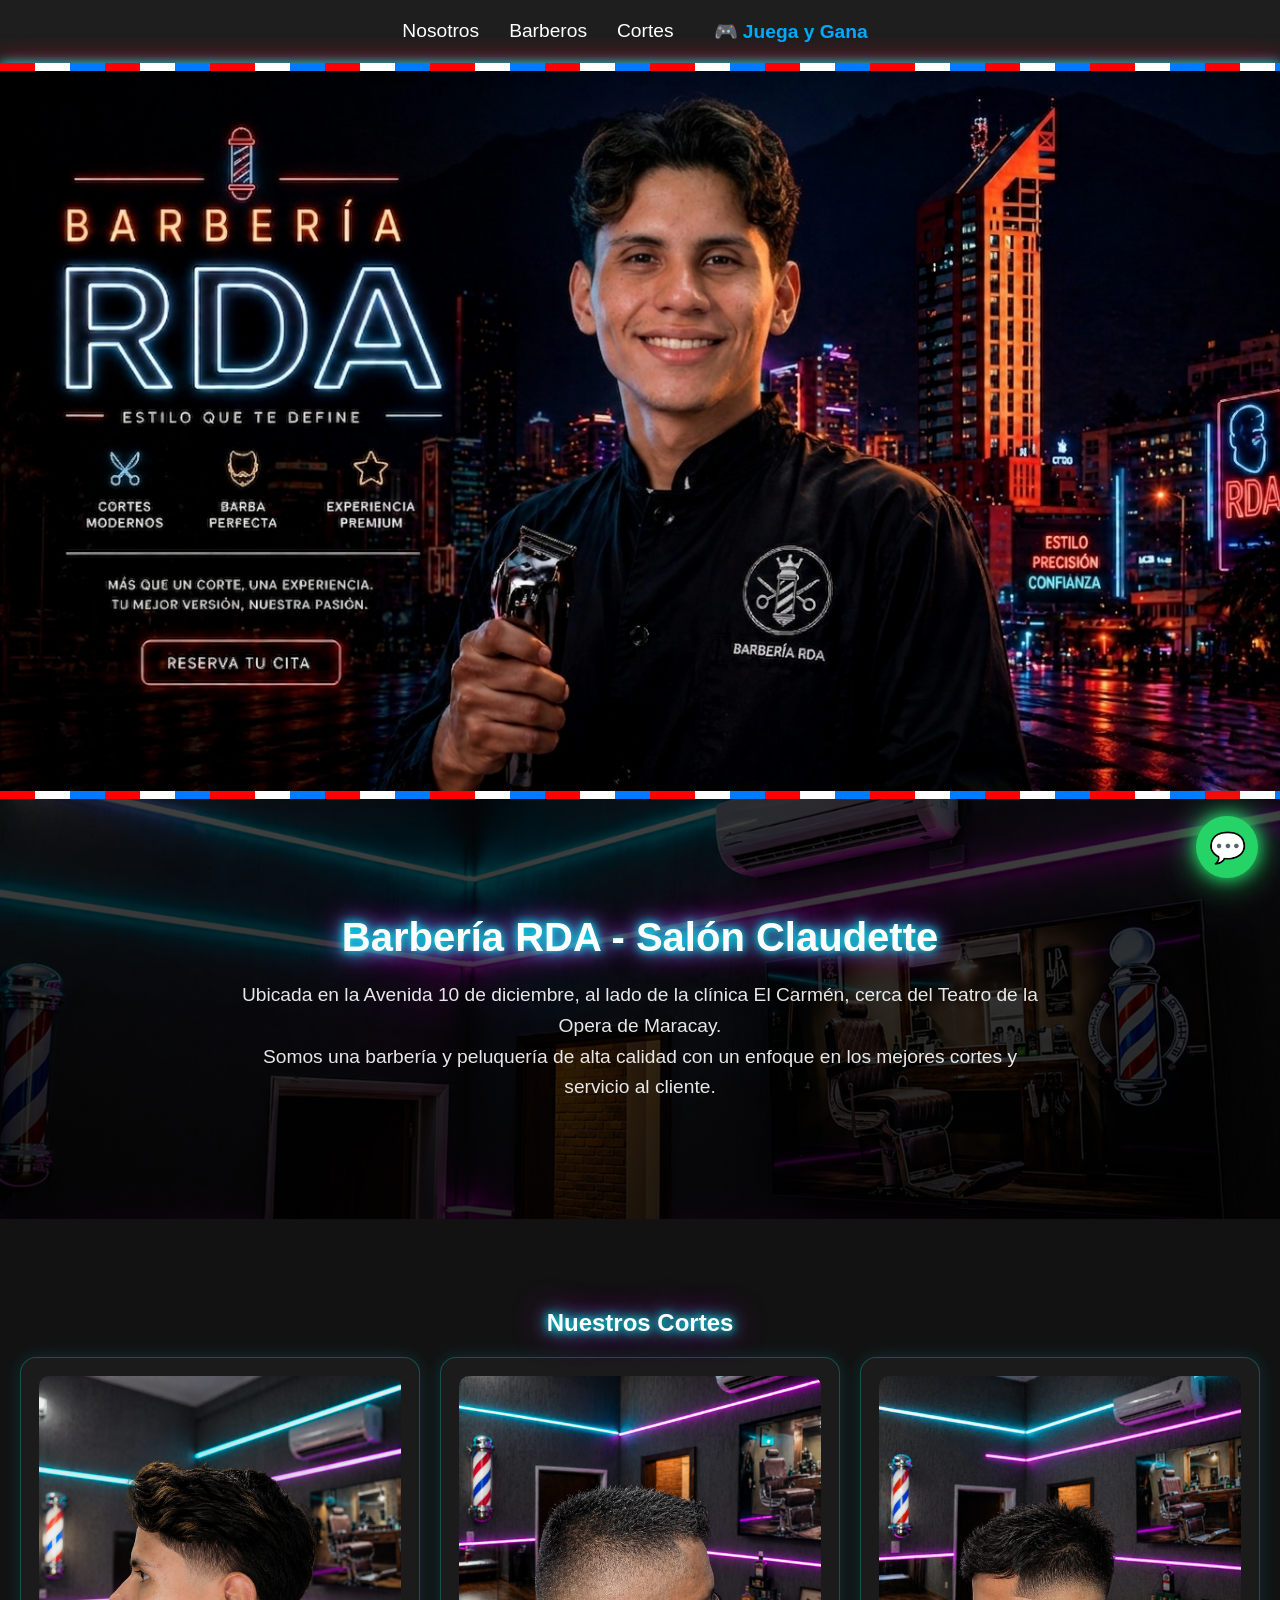
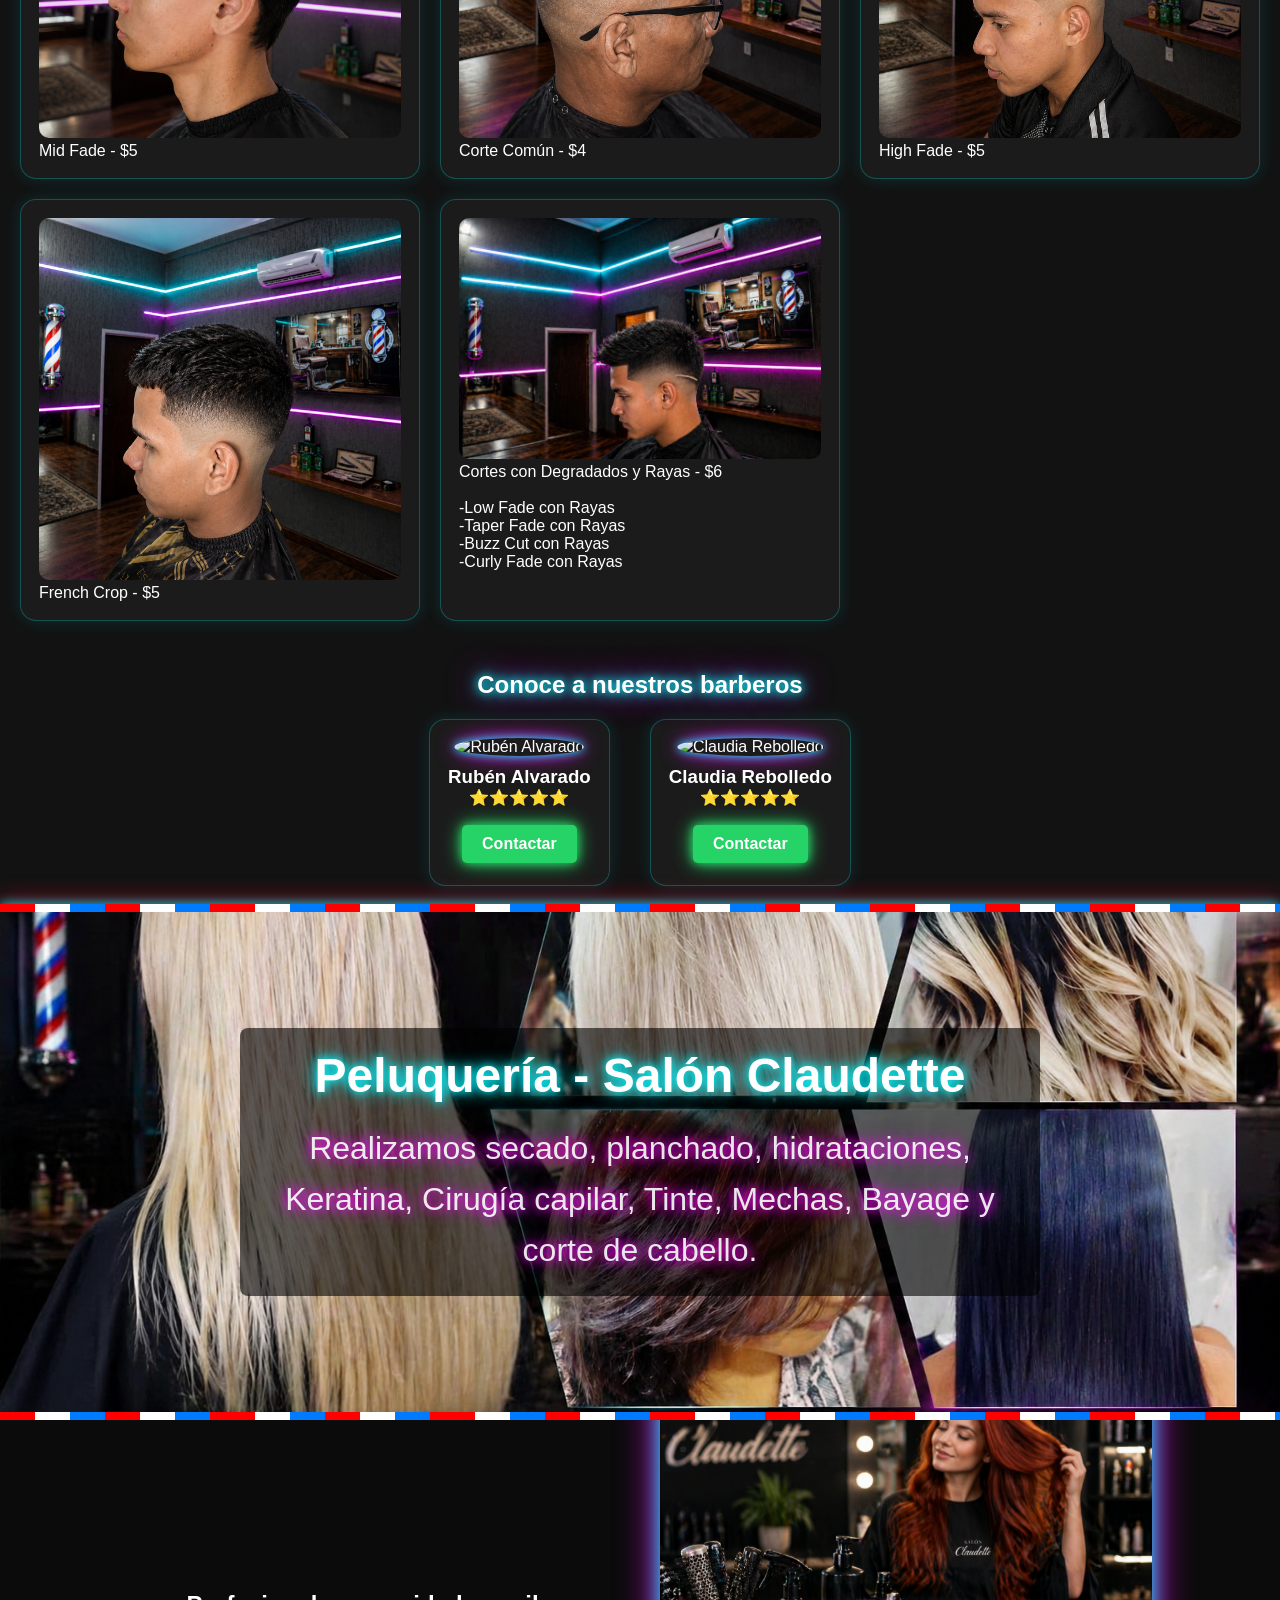
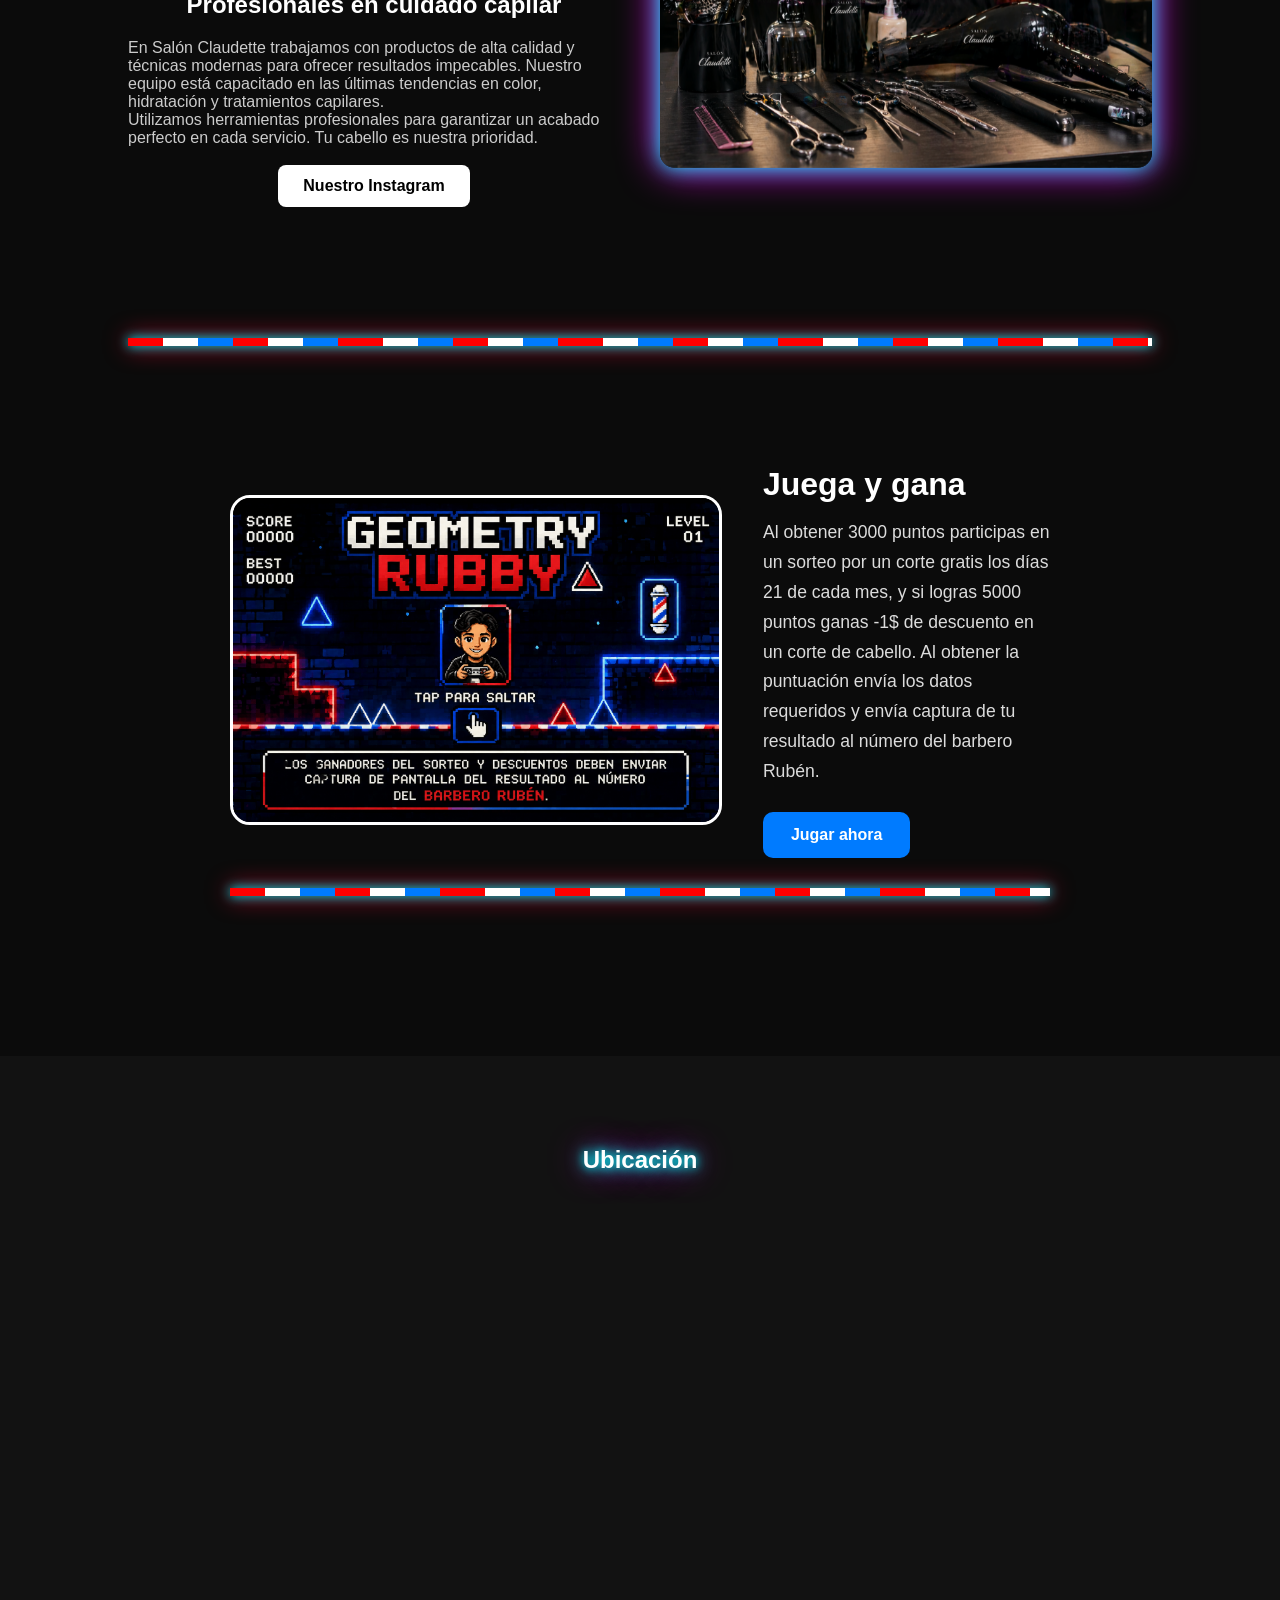
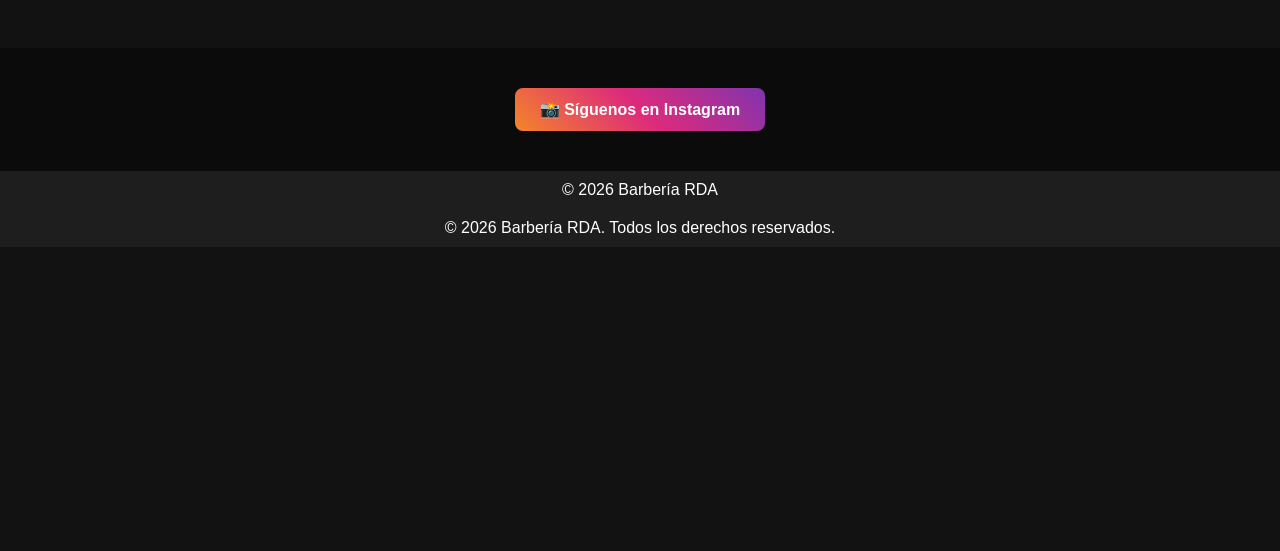
==== commit cd40f351: "Update index.html" ====
--- a/index.html
+++ b/index.html
@@ -128,7 +128,7 @@
             Tu cabello es nuestra prioridad.
         </p>
 <br>
-        <a href="https://wa.me/584122921565" class="btn-neon">Agendar cita</a>
+        <a href="https://www.instagram.com/claudette.salon?igsh=MWZvMXM5Mnp0dmh4bQ==" class="btn-neon">Nuestro Instagram</a>
     </div>
 
     <div class="info-img">
--- a/style.css
+++ b/style.css
@@ -388,7 +388,9 @@
     position: relative;
     width: 100%;
     min-height: 500px;
-
+    background-size: cover; /* Asegura que la imagen cubra toda el área del fondo */
+    background-position: center center; /* Centra la imagen para que no se corte */
+    background-repeat: no-repeat; /* Evita que la imagen se repita */
     background: url('a_polished_salon_style_collage_image_advertisement.png') center/cover no-repeat;
 
     display: flex;
@@ -401,10 +403,10 @@
 }
 
 .salon-content {
-    max-width: 900px;
+    max-width: 800px;
     text-align: center;
-    background: rgba(0, 0, 0, 0.5);  /* Fondo oscuro con un toque de transparencia */
-    padding: 30px;
+    background: rgba(0, 0, 0, 0.6);  /* Fondo oscuro con un toque de transparencia */
+    padding: 20px;
     border-radius: 8px;
 }
 
@@ -415,7 +417,7 @@
 }
 
 .salon p {
-    font-size: 1.2rem;
+    font-size: 2rem;
     line-height: 1.6;
     opacity: 0.9;
     text-shadow: 0 0 8px #ff00ff, 0 0 18px #ff00ff;
@@ -454,6 +456,31 @@
 .info-text p {
     color: #cccccc;
     text-shadow: none;
+}
+
+/* Media Query para dispositivos móviles */
+@media (max-width: 768px) {
+    .salon {
+        padding: 30px 10px;  /* Reduce el padding en móviles */
+        min-height: 350px;    /* Ajusta la altura para que se vea mejor en pantallas pequeñas */
+    }
+
+    .salon h2 {
+        font-size: 2.5rem; /* Ajusta el tamaño de la fuente para que se vea bien en móviles */
+    }
+
+    .salon p {
+        font-size: 1.5rem;  /* Ajusta el tamaño del texto */
+    }
+
+    .info-salon {
+        padding: 50px 10px;  /* Ajusta el padding en dispositivos móviles */
+    }
+
+    .info-text {
+        text-align: center;
+        margin-bottom: 20px;
+    }
 }
 /* BOTÓN NEON */
 .btn-neon {
@@ -888,3 +915,9 @@
     height: 100px;
     border: none;
 }
+
+@media (max-width: 768px) {
+    .salon {
+        height: 300px; /* Ajusta la altura para dispositivos móviles */
+    }
+}
